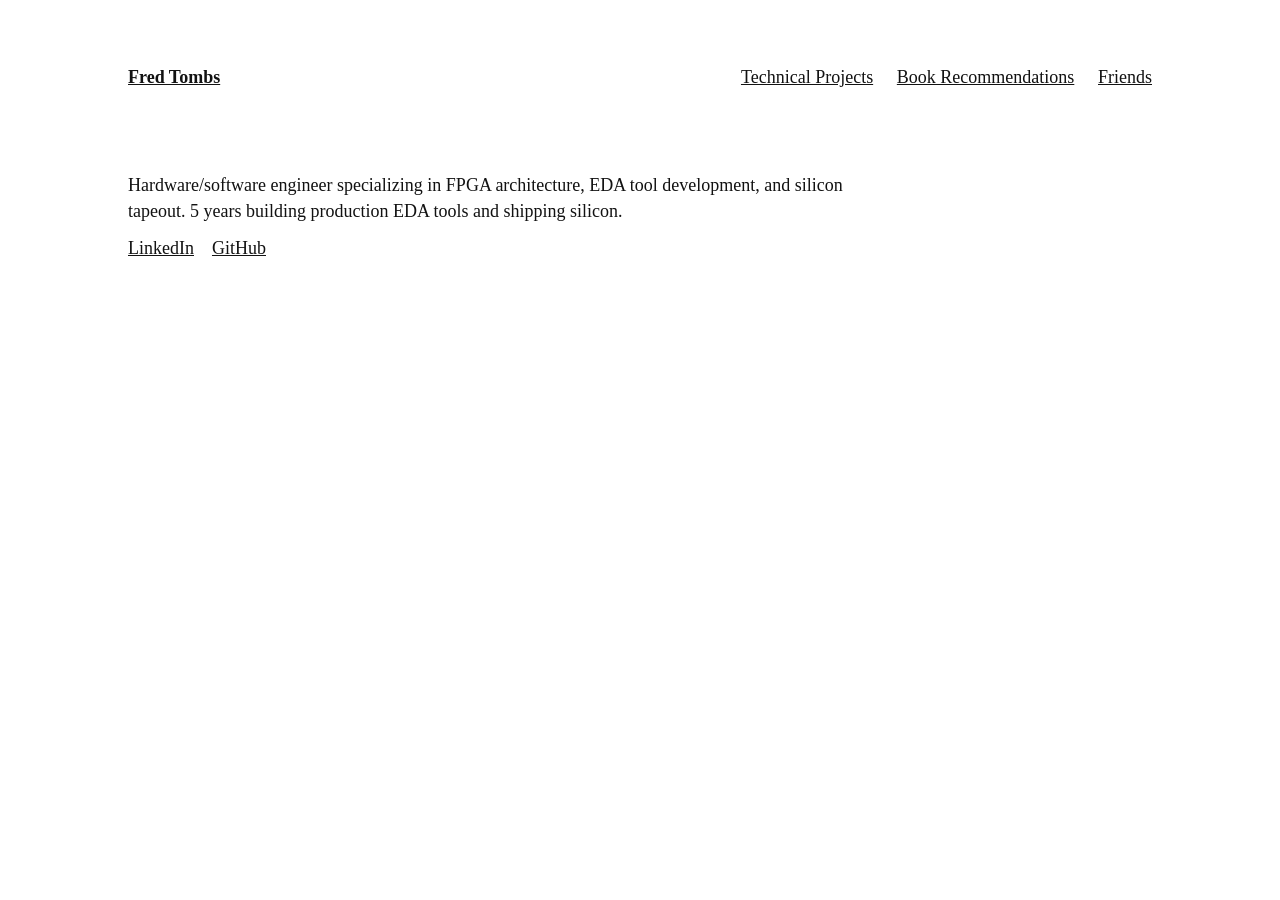
==== index.html @ 30b122d2 "Merge branch 'main' into questions" ====
<!-- Original branched from - https://github.com/cadars/john-doe/ because I like not using JS sometimes-->
<!DOCTYPE html>
<html lang="en">
   <head>
      <meta charset="utf-8">
      <meta name="viewport" content="width=device-width,initial-scale=1">
      <title>Fred Tombs</title>
      <meta name="description" content="Fred Tombs — hardware/software engineer specializing in FPGA architecture, EDA tool development, and silicon tapeout.">
      <!-- Recommended minimum -->
      <meta property="og:title" content="Fred Tombs">
      <meta property="og:description" content="Hardware/software engineer specializing in FPGA architecture, EDA tool development, and silicon tapeout.">
      <meta property="og:image" content="images/whirlpool.jpg">
      <meta name="twitter:card" content="summary_large_image">
      <!-- You could also inline the stylesheet -->
      <link rel="icon" type="image/svg+xml" href="favicon.svg">
      <link rel="stylesheet" href="style.css">
   </head>
   <body>
      <header>
         <h1>
            <a href="">Fred Tombs</a>
         </h1>
         <nav>
            <a href="#technical">Technical Projects</a>
            <a href="#books">Book Recommendations</a>
            <a href="#friends">Friends</a>
         </nav>
      </header>
      <main>
         <section id="home">
            <!-- HOME -->
            <p>Hardware/software engineer specializing in FPGA architecture, EDA tool development, and silicon tapeout.
              5 years building production EDA tools and shipping silicon. </p>
            <p>
               <a href="https://www.linkedin.com/in/fgjtombs">LinkedIn</a>
               &nbsp;&nbsp;
               <a href="https://github.com/gigeresk">GitHub</a>
            </p>
         </section>
         <section id="technical">
            <!-- TECHNICAL PROJECTS -->
            <ul>
               <li><a href="https://github.com/gigeresk/mocarabe">mocarabe (published at FCCM 2021)</a></li>
               <li><a href="questions.html">Technical Question Bank</a></li>
            </ul>
            <h3>Blog</h3>
            <ul>
               <li><a href="blog-bugfix.html">Why ABC was randomly crashing our FPGA CI (and the 20-year-old assert behind it) — April 2026</a></li>
            </ul>
         </section>
         <section id="books">
            <!-- BOOKS -->
            <input type="radio" name="book-tab" id="tab-nonfiction" checked>
            <label for="tab-nonfiction">Non-Fiction</label>
            <input type="radio" name="book-tab" id="tab-fiction">
            <label for="tab-fiction">Fiction</label>
            <div class="tab-content" id="content-nonfiction">
               <ul>
                  <li><strong>The Years of Lyndon Johnson</strong> — Robert Caro</li>
                  <li><strong>The Power Broker</strong> — Robert Caro</li>
                  <li><strong>Zen and the Art of Motorcycle Maintenance</strong> — Robert M. Pirsig</li>
                  <li><strong>CMOS VLSI Design</strong> — Weste &amp; Harris</li>
                  <li><strong>Advanced FPGA Design</strong> — Steve Kilts</li>
               </ul>
            </div>
            <div class="tab-content" id="content-fiction">
               <ul>
                  <li><strong>A Confederacy of Dunces</strong> — John Kennedy Toole</li>
                  <li><strong>Remainder</strong> — Tom McCarthy</li>
                  <li><strong>One Hundred Years of Solitude</strong> — Gabriel García Márquez</li>
               </ul>
            </div>
         </section>
         <section id="friends">
            <!-- FRIENDS -->
            <ul>
               <li><a href="https://anvil.cool">anvil.cool</a></li>
               <li><a href="https://sharonzheng.com">sharonzheng.com</a></li>
            </ul>
         </section>
      </main>
      <!-- ----------
         LIGHTBOX IMAGES
         ----------- -->
      <!-- PHOTOS grid -->
      <!-- <a href="#photos" class="lightbox" id="img-01"><img loading="lazy" alt="" src="//via.placeholder.com/3000x3000/ddd/ccc"></a>
         <a href="#photos" class="lightbox" id="img-02"><img loading="lazy" alt="" src="//via.placeholder.com/4000x3000/ddd/ccc"></a>
         <a href="#photos" class="lightbox" id="img-15"><img loading="lazy" alt="" src="//via.placeholder.com/3000x4000/ddd/ccc"></a> -->
      <!-- Other images -->
      <a href="#about" class="lightbox" id="img-about"><img loading="lazy" alt="" src="images/whirlpool.jpg"></a>
   </body>
</html>
---- style.css ----
* { margin: 0; padding: 0; box-sizing: border-box;

  /* Color scheme */

  --textcolor: #121212;
  --bgcolor: #fff;
  --highlight: #121212;

  /* Syntax highlighting */
  --c-kw: #0033b3;
  --c-cm: #3d7a00;
  --c-fn: #795e26;

}

@media (prefers-color-scheme: dark) {
  * {
    --textcolor: #dadada;
    --bgcolor: #141414;
    --highlight: #dadada;
    --c-kw: #569cd6;
    --c-cm: #6a9955;
    --c-fn: #dcdcaa;
  }
}

.c-kw { color: var(--c-kw); }
.c-cm { color: var(--c-cm); }
.c-fn { color: var(--c-fn); }

pre.c-block {
  width: auto;
  max-width: 80ch;
  margin: 1em 0;
  white-space: pre-wrap;
}

table.c-block {
  font-family: ui-monospace, SF Mono, Menlo, Monaco, Andale Mono, monospace;
  font-size: .85em;
  border-spacing: 0;
  margin: 1em 0;
  background: rgba(128, 128, 128, .07);
}

table.c-block td {
  padding: 0;
  white-space: pre-wrap;
  vertical-align: top;
}

table.c-block .ln {
  padding: 0 1.5em 0 1em;
  color: rgba(128, 128, 128, .5);
  text-align: right;
  user-select: none;
  white-space: nowrap;
  width: 1%;
}

table.c-block .cd {
  padding: 0 1em 0 0;
}

table.c-block.no-ln .cd {
  padding-left: 1em;
}

table.c-block tr:first-child .ln,
table.c-block tr:first-child .cd { padding-top: .7em; }

table.c-block tr:last-child .ln,
table.c-block tr:last-child .cd { padding-bottom: .7em; }

body {
  font-size: 18px;
  font-family: "Times New Roman", Times, serif;
  line-height: 1.45;
  color: var(--textcolor);
  background: var(--bgcolor);
  position: relative;
  max-width: 64em;  /* remove this for a full-width layout */
  margin: 0 auto;  /* centers the layout */
}

@media only screen and (max-width: 680px) { /* smaller screens */
  body {
    font-size: 16px;
  }
}

/* ------- Sections ------- */

section {
  padding: calc(6em + 5vw) 5vw 8vw 5vw;
  /* !! Everything below is needed !! */
  display: none;
  position: absolute;
  top: 0;
  min-height: 100vh;
  width: 100%;
  background: var(--bgcolor);
}

section:target { /* Show section */
  display: block;
}

section#home { /* Show #home by default */
  display: block;
}

/* ------- Header ------- */

header {
  padding: 5vw 5vw 0 5vw;
  display: flex;
  flex-wrap: wrap;
  position: relative;
  z-index: 2;
}

header h1 {
  font-size: 1em;
  flex: 1;
  white-space: nowrap;
  padding: 0 20vw .5em 0;
}

nav a:not(:last-of-type) {
  margin-right: 1.5vw;
}

/* ------- General ------- */

a {
  text-decoration: underline;
  color: var(--highlight);
}

a:hover {
  opacity: .6;
}

h2, h3, h4 {
  font-size: 1em;
  font-weight: 600;
  margin: 1.6em 0 .6em 0;
}

p, ul, ol, article {
  max-width: 80ch;
  margin-bottom: .6em;
}

ul {
  list-style-type: none;
}

ul li::marker {
  content: "\2022   ";
}

li {
  margin-bottom: .2em;
}

ul, ol {
  padding-left: 2ch;
}

b, strong {
  font-weight: 600;
}

small {
  font-size: .85em;
}

hr {
  height: 1px;
  border: 0;
  background: currentColor;
  opacity: .1;
  margin: 1.2em 0;
}

abbr {
  text-decoration: none;
}

abbr[title]:hover {
  opacity: .7;
  cursor: help;
}

blockquote {
  padding-left: 2ch;
  opacity: .7;
  margin-bottom: .6em;
  position: relative;
}

blockquote:before {
  content: "";
  position:absolute;
  left: 0;
  top: .3em;
  bottom: .3em;
  background: currentColor;
  width: 1px;
  opacity: .2;
}

img, svg, video, audio {
  display: block;
  max-width: 100%;
  height: auto;
  fill: currentColor;
}
  
code, pre, textarea {
  font-family: ui-monospace, SF Mono, Menlo, Monaco, Andale Mono, monospace;
  font-size: 1em;
  opacity: .7;
}

a code {
  opacity:1;
}

textarea { /* for code samples */
  font-size: .9em;
  color: inherit;
  line-height:inherit;
  padding:.6em .9em;
  margin: .8em 0 1em 0;
  position: relative;
  display: block;
  width: 100%;
  white-space: pre;
  border:0;
  border-radius: 4px;
  background:rgba(255,255,100,.075);
  box-shadow: inset 1px 1px 0 rgba(0,0,0,.2), inset -1px -1px 0 rgba(0,0,0,.04) ;
}

pre {
  font-size: .85em;
  line-height: inherit;
  padding: 1em 5vw;
  width: 100vw;
  margin: 1em calc(50% - 50vw);
  display: block;
  white-space: pre-wrap;
  opacity: 1;
  background: rgba(128, 128, 128, .07);
}

pre code {
  opacity: 1;
}

/* Inline footnotes */

label {
  cursor: pointer;
  vertical-align: super;
  line-height: 1;
  font-size: .75em;
  padding-left: .1em;
}

label:hover {
  color: var(--highlight);
}

label:before {content:"[";}
label:after {content:"]";}

label + input,
label + input + small {
  display: none;
}

input:checked + small {
  display: block;
  padding: .8em 0 1em 2.5vw;;
}

/* Figures */

figure {
  margin: 2em 0 1.5em 0;
}

figure figcaption {
  margin: 0.8em 0 0 0;
  font-size: .85em;
  opacity: .7;
}

/* Responsive video embeds */

figure.video {
  position: relative;
  padding-bottom: 56.25%; /* 16:9 */
  height: 0;
  overflow: hidden;
}

figure.video iframe, figure.video object, figure.video embed {
  position: absolute;
  top: 0;
  left: 0;
  width: 100%;
  height: 100%;
  border: 0;
  visibility: hidden; /* so loading="lazy" should work? */
}

section:target iframe {
  visibility: visible;
}


/* File links */

a:before { 
  font-size: .7em;
  margin-right: .4em;
}

/* Add more filetypes here if you want */


a[href$=".txt"]:before { content: "TXT"; }
a[href$=".mp3"]:before { content: "MP3"; }
a[href$=".jpeg"]:before,
a[href$=".jpg"]:before,
a[href$=".gif"]:before,
a[href$=".png"]:before { content: "IMG"; }

/* ------- News ------- */

article + article {
  margin-top: 5em;
}

article h1 {
  font-size: 1em;
  font-weight:700;
  margin-bottom: 1em;
}

article time {
  margin-left: .6em;
  font-size: .8em;
  font-weight: 400;
  opacity: .7;
}

/* ------- Images Grid ------- */

.grid {
  display: grid;
  grid-gap: 5vmin;
  grid-template-columns: repeat(auto-fill, minmax(150px, 1fr));
  grid-auto-flow: dense;
  padding: 2em 0;
}

.grid a {
  position: relative;
  border: 0;
}

.grid a:before {
  content: "";
  display: block;
  padding-top: 100%;
}

.grid a img {
  position: absolute;
  top: 0;
  width: 100%;
  height: 100%;
  object-fit: contain;
}

.grid a:hover {
  transform: scale(.975);
}

/* ------- Slideshow ------- */

.slides {
  position:fixed;
  top:0;
  left:0;
  right:0;
  bottom:0;
  overflow-y:scroll;
  scroll-snap-type:y mandatory;
}

.slides figure {
  height:100vh;
  padding:0 5vw;
  margin:0;
  display:grid;
  place-items:center;
  align-content: center;
  scroll-snap-align:center;
  background-size: cover; /* Full bleed background images */
  background-position: center center;
}

.slides figure img {
  max-height:88vh;
}

/* ------- Lightbox ------- */

.lightbox {
  position: fixed;
  display: none;
  color: var(--textcolor);
}

.lightbox:target {
  top: 0;
  right: 0;
  left: 0;
  height: 100vh;
  display: grid;
  place-items: center;
  align-content: center;
  background: var(--bgcolor);
  border: 0;
  z-index: 3;
}

.lightbox img {
  max-height: 100vh;
  z-index: 4;
}

.lightbox:target:before { /* Loading spinner */
  content:"";
  height: 2em;
  width: 2em;
  animation: spin .8s infinite linear;
  border: 1px solid;
  border-right-color: transparent;
  border-radius: 50%;
  display: block;
  position: absolute;
  transform: translateX(-50%);
  opacity: .25;
}

@keyframes spin {
  0% { transform: rotate(0deg); }
  100% { transform: rotate(360deg); }
}

.lightbox:target:after { /* Ã— to close */
  content: "\00D7";
  position: fixed;
  font-size: 2em;
  font-weight: 200;
  line-height: 0;
  top: .75em;
  right: .5em;
  z-index: 4;
}

/* ------- Book Tabs ------- */

#books input[type="radio"] {
  display: none;
}

#books > label {
  display: inline-block;
  cursor: pointer;
  padding: .4em 1.2em .4em 0;
  margin-right: 1em;
  opacity: .4;
  font-size: 1em;
  font-weight: 600;
  vertical-align: baseline;
  line-height: 1.45;
  border-bottom: 2px solid transparent;
}

#books > label:hover {
  opacity: .7;
  border-bottom: none;
}

#books > label:before,
#books > label:after {
  content: "";
}

#tab-nonfiction:checked + label[for="tab-nonfiction"],
#tab-fiction:checked + label[for="tab-fiction"] {
  opacity: 1;
  border-bottom: 2px solid var(--highlight);
}

.tab-content {
  display: none;
  margin-top: 2em;
}

#tab-nonfiction:checked ~ #content-nonfiction,
#tab-fiction:checked ~ #content-fiction {
  display: block;
}

/* ------- Question bank ------- */

#quiz ol {
  padding-left: 2.5ch;
}

#quiz li {
  margin-bottom: .6em;
}

#quiz summary {
  cursor: pointer;
}

#quiz .answer {
  margin: .5em 0;
  padding-left: 1ch;
  border-left: 1px solid rgba(128, 128, 128, .35);
  opacity: .8;
  white-space: pre-wrap;
}

/* ------- Print ------- */

@media print {
  
  nav, .lightbox:target:after { display: none; }
  
  article, figure, img {
    page-break-inside: avoid;
    break-inside: avoid;
  }
  
  /* Inline footnotes */
  label + input + small { display: inline; }
  label + input + small:before { content: "["; }
  label + input + small:after { content: "]"; }
    
}
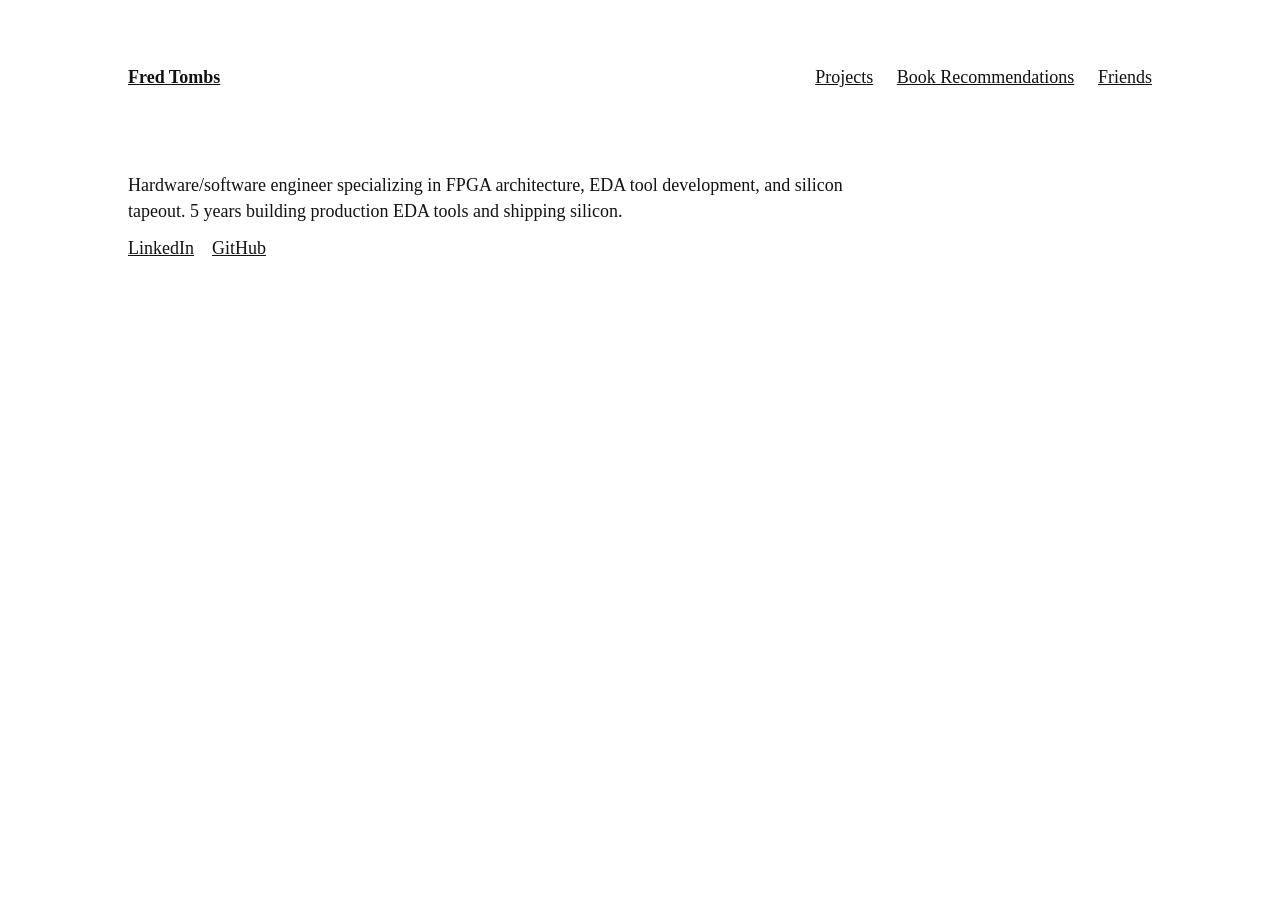
==== commit d5cc97c4: "Build from markdown" ====
--- a/index.html
+++ b/index.html
@@ -9,8 +9,10 @@
       <!-- Recommended minimum -->
       <meta property="og:title" content="Fred Tombs">
       <meta property="og:description" content="Hardware/software engineer specializing in FPGA architecture, EDA tool development, and silicon tapeout.">
-      <meta property="og:image" content="images/whirlpool.jpg">
-      <meta name="twitter:card" content="summary_large_image">
+      <meta name="twitter:card" content="summary">
+      <meta name="color-scheme" content="light dark">
+      <meta name="theme-color" content="#ffffff" media="(prefers-color-scheme: light)">
+      <meta name="theme-color" content="#161514" media="(prefers-color-scheme: dark)">
       <!-- You could also inline the stylesheet -->
       <link rel="icon" type="image/svg+xml" href="favicon.svg">
       <link rel="stylesheet" href="style.css">
@@ -21,7 +23,7 @@
             <a href="">Fred Tombs</a>
          </h1>
          <nav>
-            <a href="#technical">Technical Projects</a>
+            <a href="#projects">Projects</a>
             <a href="#books">Book Recommendations</a>
             <a href="#friends">Friends</a>
          </nav>
@@ -37,14 +39,14 @@
                <a href="https://github.com/gigeresk">GitHub</a>
             </p>
          </section>
-         <section id="technical">
-            <!-- TECHNICAL PROJECTS -->
+         <section id="projects">
+            <!-- PROJECTS -->
             <ul>
                <li><a href="https://github.com/gigeresk/mocarabe">mocarabe (published at FCCM 2021)</a></li>
-               <li><a href="questions.html">Technical Question Bank</a></li>
             </ul>
             <h3>Blog</h3>
             <ul>
+               <!-- <li><a href="blog-mocarabe-fpga.html">Back to square one: Routing in space and time on a toroidal CGRA — October 2026</a></li> -->
                <li><a href="blog-bugfix.html">Why ABC was randomly crashing our FPGA CI (and the 20-year-old assert behind it) — April 2026</a></li>
             </ul>
          </section>
@@ -60,6 +62,7 @@
                   <li><strong>The Power Broker</strong> — Robert Caro</li>
                   <li><strong>Zen and the Art of Motorcycle Maintenance</strong> — Robert M. Pirsig</li>
                   <li><strong>CMOS VLSI Design</strong> — Weste &amp; Harris</li>
+                  <li><strong>VLSI Physical Design: From Graph Partitioning to Timing Closure</strong> — Kahng et al.</li>
                   <li><strong>Advanced FPGA Design</strong> — Steve Kilts</li>
                </ul>
             </div>
@@ -75,18 +78,11 @@
             <!-- FRIENDS -->
             <ul>
                <li><a href="https://anvil.cool">anvil.cool</a></li>
+	       <li><a href="https://dmalataeva.github.io/">deniza.me</a></li>
+               <li><a href="https://rabeeaahmad.com">flowwithbeea</a></li>
                <li><a href="https://sharonzheng.com">sharonzheng.com</a></li>
             </ul>
          </section>
       </main>
-      <!-- ----------
-         LIGHTBOX IMAGES
-         ----------- -->
-      <!-- PHOTOS grid -->
-      <!-- <a href="#photos" class="lightbox" id="img-01"><img loading="lazy" alt="" src="//via.placeholder.com/3000x3000/ddd/ccc"></a>
-         <a href="#photos" class="lightbox" id="img-02"><img loading="lazy" alt="" src="//via.placeholder.com/4000x3000/ddd/ccc"></a>
-         <a href="#photos" class="lightbox" id="img-15"><img loading="lazy" alt="" src="//via.placeholder.com/3000x4000/ddd/ccc"></a> -->
-      <!-- Other images -->
-      <a href="#about" class="lightbox" id="img-about"><img loading="lazy" alt="" src="images/whirlpool.jpg"></a>
    </body>
 </html>
--- a/style.css
+++ b/style.css
@@ -11,17 +11,46 @@
   --c-cm: #3d7a00;
   --c-fn: #795e26;
 
+  --codebg: rgba(128, 128, 128, .07);
+  --selection: rgba(0, 51, 179, .15);
+
+}
+
+:root {
+  color-scheme: light dark;
 }
 
 @media (prefers-color-scheme: dark) {
   * {
-    --textcolor: #dadada;
-    --bgcolor: #141414;
-    --highlight: #dadada;
-    --c-kw: #569cd6;
-    --c-cm: #6a9955;
-    --c-fn: #dcdcaa;
+    /* Warm off-white on near-black: less glare than pure white on grey */
+    --textcolor: #e3e0d9;
+    --bgcolor: #161514;
+    --highlight: #f2efe8;
+    --c-kw: #82aaff;
+    --c-cm: #8fae78;
+    --c-fn: #e3c78a;
+    --codebg: rgba(255, 255, 255, .05);
+    --selection: rgba(130, 170, 255, .25);
   }
+
+  /* Figures are diagrams on white; tone them down so they don't glare */
+  figure img {
+    filter: brightness(.85);
+    border-radius: 4px;
+    transition: filter .2s;
+  }
+
+  figure img:hover {
+    filter: none;
+  }
+
+  a {
+    text-decoration-color: rgba(227, 224, 217, .45);
+  }
+}
+
+::selection {
+  background: var(--selection);
 }
 
 .c-kw { color: var(--c-kw); }
@@ -40,7 +69,7 @@
   font-size: .85em;
   border-spacing: 0;
   margin: 1em 0;
-  background: rgba(128, 128, 128, .07);
+  background: var(--codebg);
 }
 
 table.c-block td {
@@ -254,7 +283,7 @@
   display: block;
   white-space: pre-wrap;
   opacity: 1;
-  background: rgba(128, 128, 128, .07);
+  background: var(--codebg);
 }
 
 pre code {
@@ -292,6 +321,11 @@
 
 figure {
   margin: 2em 0 1.5em 0;
+  max-width: 80ch;
+}
+
+figure img, figure video {
+  margin: 0 auto;
 }
 
 figure figcaption {
@@ -520,28 +554,6 @@
 #tab-nonfiction:checked ~ #content-nonfiction,
 #tab-fiction:checked ~ #content-fiction {
   display: block;
-}
-
-/* ------- Question bank ------- */
-
-#quiz ol {
-  padding-left: 2.5ch;
-}
-
-#quiz li {
-  margin-bottom: .6em;
-}
-
-#quiz summary {
-  cursor: pointer;
-}
-
-#quiz .answer {
-  margin: .5em 0;
-  padding-left: 1ch;
-  border-left: 1px solid rgba(128, 128, 128, .35);
-  opacity: .8;
-  white-space: pre-wrap;
 }
 
 /* ------- Print ------- */
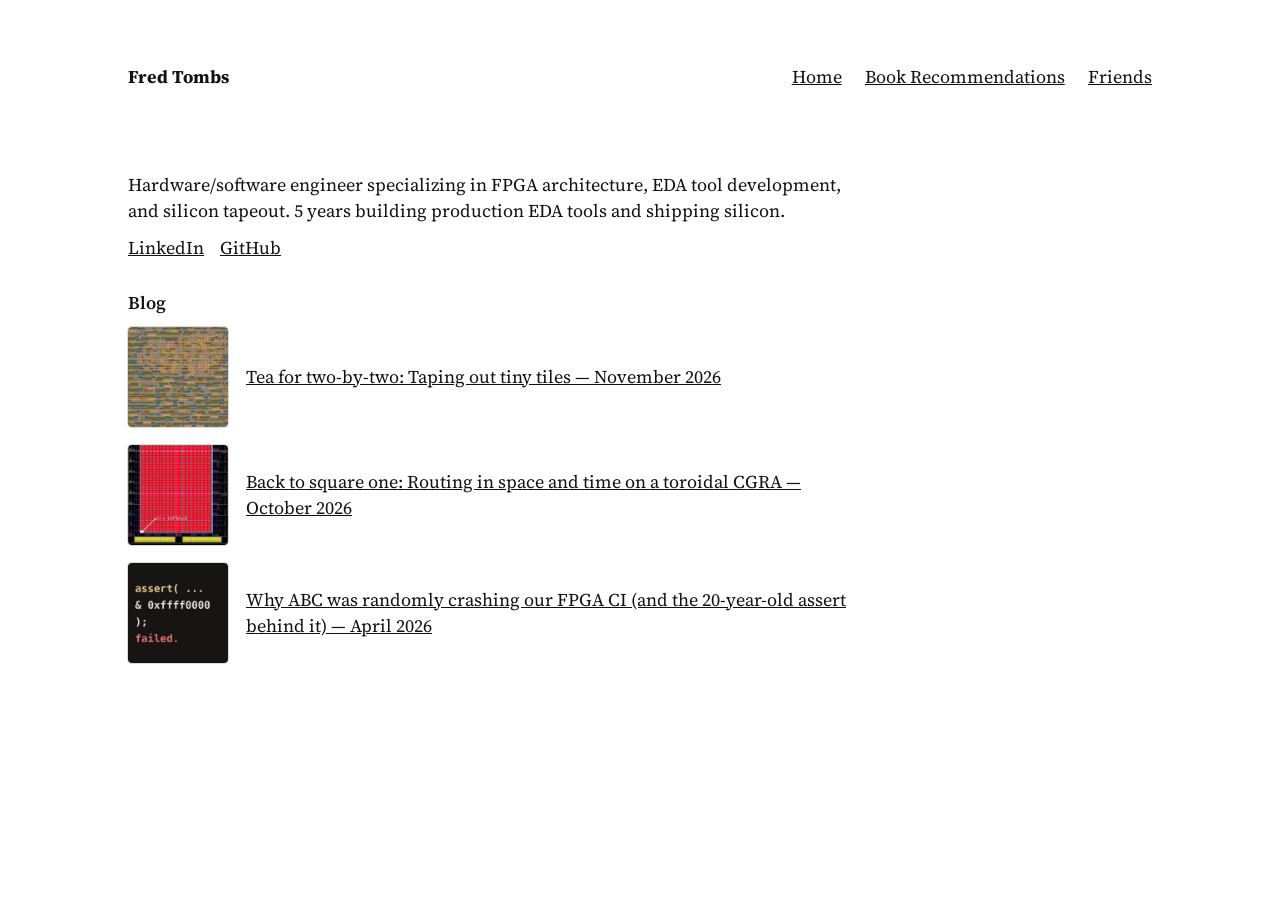
==== commit bd6ae613: "Add asic blog" ====
--- a/index.html
+++ b/index.html
@@ -15,15 +15,17 @@
       <meta name="theme-color" content="#161514" media="(prefers-color-scheme: dark)">
       <!-- You could also inline the stylesheet -->
       <link rel="icon" type="image/svg+xml" href="favicon.svg">
+      <link rel="preconnect" href="https://fonts.googleapis.com">
+      <link rel="preconnect" href="https://fonts.gstatic.com" crossorigin>
+      <link rel="stylesheet" href="https://fonts.googleapis.com/css2?family=Source+Serif+4:ital,opsz,wght@0,8..60,200..900;1,8..60,200..900&display=swap">
       <link rel="stylesheet" href="style.css">
+      <script src="zoom.js" defer></script>
    </head>
    <body>
       <header>
-         <h1>
-            <a href="">Fred Tombs</a>
-         </h1>
+         <h1>Fred Tombs</h1>
          <nav>
-            <a href="#projects">Projects</a>
+            <a href="#home">Home</a>
             <a href="#books">Book Recommendations</a>
             <a href="#friends">Friends</a>
          </nav>
@@ -38,16 +40,16 @@
                &nbsp;&nbsp;
                <a href="https://github.com/gigeresk">GitHub</a>
             </p>
-         </section>
-         <section id="projects">
-            <!-- PROJECTS -->
-            <ul>
-               <li><a href="https://github.com/gigeresk/mocarabe">mocarabe (published at FCCM 2021)</a></li>
-            </ul>
             <h3>Blog</h3>
-            <ul>
-               <!-- <li><a href="blog-mocarabe-fpga.html">Back to square one: Routing in space and time on a toroidal CGRA — October 2026</a></li> -->
-               <li><a href="blog-bugfix.html">Why ABC was randomly crashing our FPGA CI (and the 20-year-old assert behind it) — April 2026</a></li>
+            <ul class="posts">
+               <!-- <li><a href="blog-mocarabe-asic.html"><img src="images/thumbs/blog-mocarabe-asic.jpg" alt="" width="100" height="100"><span>SCRATCHY: Yet another FPGA feed handler — February 2027</a></li>
+               <li><a href="blog-mocarabe-asic.html"><img src="images/thumbs/blog-mocarabe-asic.jpg" alt="" width="100" height="100"><span>Building a protocol emulator chip — January 2027</a></li>
+               <li><a href="blog-mocarabe-asic.html"><img src="images/thumbs/blog-mocarabe-asic.jpg" alt="" width="100" height="100"><span>Three's Company: Digging into GDS — December 2026</a></li>
+               <li><a href="blog-mocarabe-fpga.html"><img src="images/thumbs/blog-mocarabe-asic.jpg" alt="" width="100" height="100"><span>SlackJaw: GNN RL 4 LYFE — November 2026</a></li>
+               <li><a href="blog-bugfix.html"><img src="images/thumbs/blog-mocarabe-asic.jpg" alt="" width="100" height="100"><span>Big Tuna: My Talking Fish: A line-rate packet analyzer — November 2026</a></li> -->
+               <li><a href="blog-mocarabe-asic.html"><img src="images/thumbs/blog-mocarabe-asic.jpg" alt="" width="100" height="100"><span>Tea for two-by-two: Taping out tiny tiles — November 2026</span></a></li>
+               <li><a href="blog-mocarabe-fpga.html"><img src="images/thumbs/blog-mocarabe-fpga.jpg" alt="" width="100" height="100"><span>Back to square one: Routing in space and time on a toroidal CGRA — October 2026</span></a></li>
+               <li><a href="blog-bugfix.html"><img src="images/thumbs/blog-bugfix.png" alt="" width="100" height="100"><span>Why ABC was randomly crashing our FPGA CI (and the 20-year-old assert behind it) — April 2026</span></a></li>
             </ul>
          </section>
          <section id="books">
@@ -77,6 +79,7 @@
          <section id="friends">
             <!-- FRIENDS -->
             <ul>
+               <li><a href="https://arampooladian.com/">arampooladian.com</a></li>
                <li><a href="https://anvil.cool">anvil.cool</a></li>
 	       <li><a href="https://dmalataeva.github.io/">deniza.me</a></li>
                <li><a href="https://rabeeaahmad.com">flowwithbeea</a></li>
--- a/style.css
+++ b/style.css
@@ -13,6 +13,9 @@
 
   --codebg: rgba(128, 128, 128, .07);
   --selection: rgba(0, 51, 179, .15);
+
+  /* Text Claude wrote, marked {++ ... ++} in the markdown, for review */
+  --claude: #1a56db;
 
 }
 
@@ -31,10 +34,11 @@
     --c-fn: #e3c78a;
     --codebg: rgba(255, 255, 255, .05);
     --selection: rgba(130, 170, 255, .25);
+    --claude: #7aa2ff;
   }
 
   /* Figures are diagrams on white; tone them down so they don't glare */
-  figure img {
+  figure img, .lightbox.open img {
     filter: brightness(.85);
     border-radius: 4px;
     transition: filter .2s;
@@ -101,9 +105,31 @@
 table.c-block tr:last-child .ln,
 table.c-block tr:last-child .cd { padding-bottom: .7em; }
 
+/* Markdown tables in posts: filled header, striped rows */
+table:not(.c-block) {
+  border-collapse: collapse;
+  margin: 1em 0;
+}
+
+table:not(.c-block) th,
+table:not(.c-block) td {
+  padding: .35em 1em;
+  text-align: left;
+  border: 1px solid rgba(128, 128, 128, .25);
+}
+
+table:not(.c-block) th {
+  font-weight: 600;
+  background: rgba(128, 128, 128, .15);
+}
+
+table:not(.c-block) tbody tr:nth-child(even) {
+  background: var(--codebg);
+}
+
 body {
   font-size: 18px;
-  font-family: "Times New Roman", Times, serif;
+  font-family: "Source Serif 4", Charter, "Iowan Old Style", Georgia, serif;
   line-height: 1.45;
   color: var(--textcolor);
   background: var(--bgcolor);
@@ -177,17 +203,21 @@
   margin: 1.6em 0 .6em 0;
 }
 
+/* A heading directly under another one is its subtitle: "## Pun" then "### What it's about" */
+h3 + h4 {
+  font-weight: normal;
+  font-style: italic;
+  opacity: .7;
+  margin-top: -.4em;
+}
+
 p, ul, ol, article {
   max-width: 80ch;
   margin-bottom: .6em;
 }
 
 ul {
-  list-style-type: none;
-}
-
-ul li::marker {
-  content: "\2022   ";
+  list-style-type: disc;
 }
 
 li {
@@ -196,6 +226,37 @@
 
 ul, ol {
   padding-left: 2ch;
+}
+
+/* Front-page blog list: a square thumbnail beside each title */
+ul.posts {
+  list-style: none;
+  padding-left: 0;
+}
+
+ul.posts li {
+  margin-bottom: 1em;
+}
+
+ul.posts a {
+  display: flex;
+  align-items: center;
+  gap: 1em;
+}
+
+ul.posts img {
+  flex: none;
+  width: 100px;
+  height: 100px;
+  border-radius: 4px;
+  outline: 1px solid rgba(128, 128, 128, .3);  /* keeps dark images' edges visible in dark mode */
+}
+
+@media only screen and (max-width: 680px) {
+  ul.posts img {
+    width: 72px;
+    height: 72px;
+  }
 }
 
 b, strong {
@@ -324,7 +385,8 @@
   max-width: 80ch;
 }
 
-figure img, figure video {
+figure img, figure video,
+p > img:only-child {  /* uncaptioned images, like the dataflow graphs */
   margin: 0 auto;
 }
 
@@ -463,7 +525,8 @@
   color: var(--textcolor);
 }
 
-.lightbox:target {
+.lightbox:target,
+.lightbox.open {
   top: 0;
   right: 0;
   left: 0;
@@ -481,6 +544,33 @@
   z-index: 4;
 }
 
+/* Opened by zoom.js: scale the image up to fill the screen */
+img.zoomable { cursor: zoom-in; }
+
+.lightbox.open {
+  cursor: zoom-out;
+  animation: lightbox-in .15s ease-out;
+}
+
+.lightbox.open img {
+  width: 100vw;
+  height: 100vh;
+  max-width: none;
+  max-height: none;
+  padding: 3em 1em;
+  object-fit: contain;
+}
+
+html.lightbox-open { overflow: hidden; }
+
+@keyframes lightbox-in {
+  from { opacity: 0; }
+}
+
+@media (prefers-reduced-motion: reduce) {
+  .lightbox.open { animation: none; }
+}
+
 .lightbox:target:before { /* Loading spinner */
   content:"";
   height: 2em;
@@ -500,7 +590,8 @@
   100% { transform: rotate(360deg); }
 }
 
-.lightbox:target:after { /* Ã— to close */
+.lightbox:target:after,
+.lightbox.open:after { /* Ã— to close */
   content: "\00D7";
   position: fixed;
   font-size: 2em;
@@ -573,3 +664,74 @@
   label + input + small:after { content: "]"; }
     
 }
+
+/* Pass/fail cells in post tables: <span class="pass"> or <span class="fail"> */
+td:has(> .pass) {
+  background: rgba(12, 163, 12, .16);
+}
+
+td:has(> .fail) {
+  background: rgba(208, 59, 59, .14);
+}
+
+/* Code carousel: swipe the track or click a tab */
+.code-slides {
+  margin: 1em 0;
+  max-width: 80ch;
+}
+
+.code-slides-tabs {
+  position: relative;
+  display: flex;
+  gap: .25em;
+  overflow-x: auto;
+  scrollbar-width: none;
+}
+
+.code-slides-tabs button {
+  font: inherit;
+  font-family: ui-monospace, SF Mono, Menlo, Monaco, Andale Mono, monospace;
+  font-size: .75em;
+  padding: .35em .8em;
+  border: 0;
+  border-radius: 4px 4px 0 0;
+  background: none;
+  color: inherit;
+  opacity: .6;
+  cursor: pointer;
+  white-space: nowrap;
+}
+
+.code-slides-tabs button:hover { opacity: 1; }
+
+.code-slides-tabs button[aria-selected="true"] {
+  background: var(--codebg);
+  opacity: 1;
+}
+
+.code-slides-track {
+  position: relative;
+  display: flex;
+  overflow-x: auto;
+  scroll-snap-type: x mandatory;
+  overscroll-behavior-x: contain;
+  scrollbar-width: none;
+}
+
+.code-slides-tabs::-webkit-scrollbar,
+.code-slides-track::-webkit-scrollbar { display: none; }
+
+.code-slides .slide {
+  flex: 0 0 100%;
+  scroll-snap-align: start;
+  background: var(--codebg);
+}
+
+.code-slides .slide table.c-block {
+  margin: 0;
+  width: 100%;
+  background: none;
+}
+
+/* Claude-written text, from {++ ... ++} in the markdown */
+.claude, .claude * { color: var(--claude); }
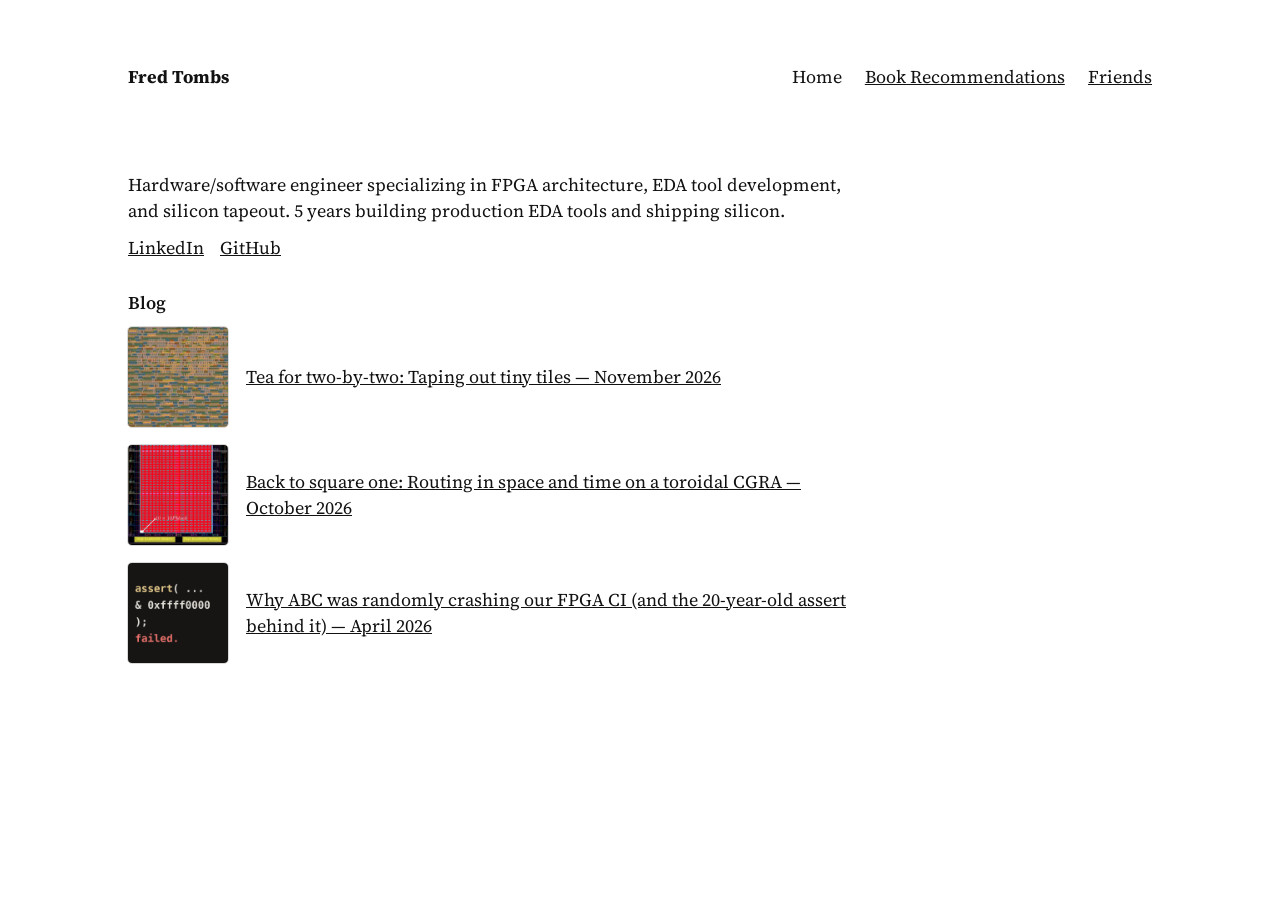
==== commit acb0e965: "Enhance book recommendations" ====
--- a/index.html
+++ b/index.html
@@ -20,12 +20,13 @@
       <link rel="stylesheet" href="https://fonts.googleapis.com/css2?family=Source+Serif+4:ital,opsz,wght@0,8..60,200..900;1,8..60,200..900&display=swap">
       <link rel="stylesheet" href="style.css">
       <script src="zoom.js" defer></script>
+      <script src="local-links.js"></script>
    </head>
    <body>
       <header>
          <h1>Fred Tombs</h1>
-         <nav>
-            <a href="#home">Home</a>
+         <nav class="tabs">
+            <a href="/">Home</a>
             <a href="#books">Book Recommendations</a>
             <a href="#friends">Friends</a>
          </nav>
@@ -54,27 +55,24 @@
          </section>
          <section id="books">
             <!-- BOOKS -->
-            <input type="radio" name="book-tab" id="tab-nonfiction" checked>
-            <label for="tab-nonfiction">Non-Fiction</label>
-            <input type="radio" name="book-tab" id="tab-fiction">
-            <label for="tab-fiction">Fiction</label>
-            <div class="tab-content" id="content-nonfiction">
-               <ul>
-                  <li><strong>The Years of Lyndon Johnson</strong> — Robert Caro</li>
-                  <li><strong>The Power Broker</strong> — Robert Caro</li>
-                  <li><strong>Zen and the Art of Motorcycle Maintenance</strong> — Robert M. Pirsig</li>
-                  <li><strong>CMOS VLSI Design</strong> — Weste &amp; Harris</li>
-                  <li><strong>VLSI Physical Design: From Graph Partitioning to Timing Closure</strong> — Kahng et al.</li>
-                  <li><strong>Advanced FPGA Design</strong> — Steve Kilts</li>
-               </ul>
-            </div>
-            <div class="tab-content" id="content-fiction">
-               <ul>
-                  <li><strong>A Confederacy of Dunces</strong> — John Kennedy Toole</li>
-                  <li><strong>Remainder</strong> — Tom McCarthy</li>
-                  <li><strong>One Hundred Years of Solitude</strong> — Gabriel García Márquez</li>
-               </ul>
-            </div>
+            <h3>Non-Fiction</h3>
+            <ul class="posts books">
+               <li><img src="images/books/years-of-lyndon-johnson.jpg" alt="" width="68" height="100" loading="lazy"><span><strong>The Years of Lyndon Johnson</strong><small>Robert Caro</small></span></li>
+               <li><img src="images/books/power-broker.jpg" alt="" width="67" height="100" loading="lazy"><span><strong>The Power Broker</strong><small>Robert Caro</small></span></li>
+               <li><img src="images/books/zen-motorcycle-maintenance.jpg" alt="" width="58" height="100" loading="lazy"><span><strong>Zen and the Art of Motorcycle Maintenance</strong><small>Robert M. Pirsig</small></span></li>
+            </ul>
+            <h3>Fiction</h3>
+            <ul class="posts books">
+               <li><img src="images/books/confederacy-of-dunces.jpg" alt="" width="64" height="100" loading="lazy"><span><strong>A Confederacy of Dunces</strong><small>John Kennedy Toole</small></span></li>
+               <li><img src="images/books/remainder.jpg" alt="" width="65" height="100" loading="lazy"><span><strong>Remainder</strong><small>Tom McCarthy</small></span></li>
+               <li><img src="images/books/one-hundred-years-of-solitude.jpg" alt="" width="60" height="100" loading="lazy"><span><strong>One Hundred Years of Solitude</strong><small>Gabriel García Márquez</small></span></li>
+            </ul>
+            <h3>Technical</h3>
+            <ul class="posts books">
+               <li><img src="images/books/cmos-vlsi-design.jpg" alt="" width="80" height="100" loading="lazy"><span><strong>CMOS VLSI Design</strong><small>Weste &amp; Harris</small></span></li>
+               <li><img src="images/books/vlsi-physical-design.jpg" alt="" width="67" height="100" loading="lazy"><span><strong>VLSI Physical Design: From Graph Partitioning to Timing Closure</strong><small>Kahng et al.</small></span></li>
+               <li><img src="images/books/advanced-fpga-design.jpg" alt="" width="62" height="100" loading="lazy"><span><strong>Advanced FPGA Design</strong><small>Steve Kilts</small></span></li>
+            </ul>
          </section>
          <section id="friends">
             <!-- FRIENDS -->
--- a/style.css
+++ b/style.css
@@ -186,6 +186,17 @@
   margin-right: 1.5vw;
 }
 
+/* The front page's nav doesn't link to the section you're already on. Home is
+   showing when no section is targeted (#home is the default, not a :target). */
+body:not(:has(section:target)) nav.tabs a[href="/"],
+body:not(:has(section:target)) nav.tabs a[href="index.html"], /* opened from disk: see local-links.js */
+body:has(#books:target) nav.tabs a[href="#books"],
+body:has(#friends:target) nav.tabs a[href="#friends"] {
+  pointer-events: none;
+  text-decoration: none;
+  cursor: default;
+}
+
 /* ------- General ------- */
 
 a {
@@ -252,9 +263,39 @@
   outline: 1px solid rgba(128, 128, 128, .3);  /* keeps dark images' edges visible in dark mode */
 }
 
+/* Book list: same rows as the blog list, but covers keep their own shape,
+   centred in a fixed column so the titles still line up */
+ul.books li {
+  display: grid;
+  grid-template-columns: 80px 1fr;
+  align-items: center;
+  justify-items: start;
+  gap: 1em;
+}
+
+ul.books img {
+  width: auto;
+  justify-self: center;
+}
+
+ul.books small {
+  display: block;
+  font-size: 1em;
+  opacity: .7;
+}
+
 @media only screen and (max-width: 680px) {
   ul.posts img {
     width: 72px;
+    height: 72px;
+  }
+
+  ul.books li {
+    grid-template-columns: 58px 1fr;
+  }
+
+  ul.books img {
+    width: auto;
     height: 72px;
   }
 }
@@ -602,51 +643,6 @@
   z-index: 4;
 }
 
-/* ------- Book Tabs ------- */
-
-#books input[type="radio"] {
-  display: none;
-}
-
-#books > label {
-  display: inline-block;
-  cursor: pointer;
-  padding: .4em 1.2em .4em 0;
-  margin-right: 1em;
-  opacity: .4;
-  font-size: 1em;
-  font-weight: 600;
-  vertical-align: baseline;
-  line-height: 1.45;
-  border-bottom: 2px solid transparent;
-}
-
-#books > label:hover {
-  opacity: .7;
-  border-bottom: none;
-}
-
-#books > label:before,
-#books > label:after {
-  content: "";
-}
-
-#tab-nonfiction:checked + label[for="tab-nonfiction"],
-#tab-fiction:checked + label[for="tab-fiction"] {
-  opacity: 1;
-  border-bottom: 2px solid var(--highlight);
-}
-
-.tab-content {
-  display: none;
-  margin-top: 2em;
-}
-
-#tab-nonfiction:checked ~ #content-nonfiction,
-#tab-fiction:checked ~ #content-fiction {
-  display: block;
-}
-
 /* ------- Print ------- */
 
 @media print {
